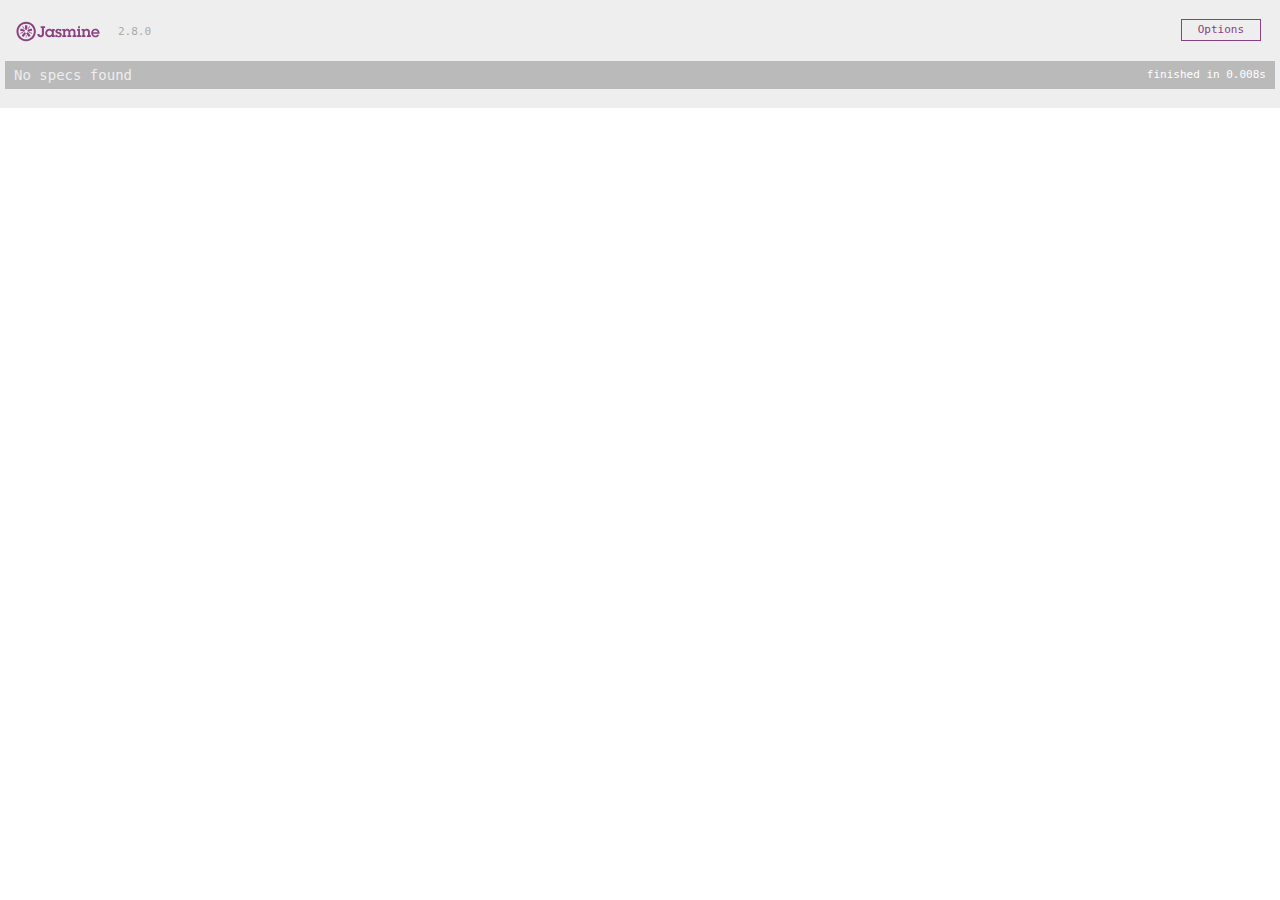
==== SpecRunner.html @ d38ffd71 "Set up testing infrastructure - Jasmine" ====
<!DOCTYPE html>
<html>
<head>
  <meta charset="utf-8">
  <title>Jasmine Spec Runner v2.8.0</title>

  <link rel="shortcut icon" type="image/png" href="lib/jasmine-2.8.0/jasmine_favicon.png">
  <link rel="stylesheet" href="lib/jasmine-2.8.0/jasmine.css">

  <script src="lib/jasmine-2.8.0/jasmine.js"></script>
  <script src="lib/jasmine-2.8.0/jasmine-html.js"></script>
  <script src="lib/jasmine-2.8.0/boot.js"></script>

  <!-- include source files here... -->
  <script src="src/textFileHandler.js"></script>

  <!-- include spec files here... -->
  <script src="spec/textFileHandlerSpec.js"></script>

</head>

<body>
</body>
</html>
---- lib/jasmine-2.8.0/jasmine.css ----
body { overflow-y: scroll; }

.jasmine_html-reporter { background-color: #eee; padding: 5px; margin: -8px; font-size: 11px; font-family: Monaco, "Lucida Console", monospace; line-height: 14px; color: #333; }
.jasmine_html-reporter a { text-decoration: none; }
.jasmine_html-reporter a:hover { text-decoration: underline; }
.jasmine_html-reporter p, .jasmine_html-reporter h1, .jasmine_html-reporter h2, .jasmine_html-reporter h3, .jasmine_html-reporter h4, .jasmine_html-reporter h5, .jasmine_html-reporter h6 { margin: 0; line-height: 14px; }
.jasmine_html-reporter .jasmine-banner, .jasmine_html-reporter .jasmine-symbol-summary, .jasmine_html-reporter .jasmine-summary, .jasmine_html-reporter .jasmine-result-message, .jasmine_html-reporter .jasmine-spec .jasmine-description, .jasmine_html-reporter .jasmine-spec-detail .jasmine-description, .jasmine_html-reporter .jasmine-alert .jasmine-bar, .jasmine_html-reporter .jasmine-stack-trace { padding-left: 9px; padding-right: 9px; }
.jasmine_html-reporter .jasmine-banner { position: relative; }
.jasmine_html-reporter .jasmine-banner .jasmine-title { background: url('[data-uri]') no-repeat; background: url('[data-uri]') no-repeat, none; -moz-background-size: 100%; -o-background-size: 100%; -webkit-background-size: 100%; background-size: 100%; display: block; float: left; width: 90px; height: 25px; }
.jasmine_html-reporter .jasmine-banner .jasmine-version { margin-left: 14px; position: relative; top: 6px; }
.jasmine_html-reporter #jasmine_content { position: fixed; right: 100%; }
.jasmine_html-reporter .jasmine-version { color: #aaa; }
.jasmine_html-reporter .jasmine-banner { margin-top: 14px; }
.jasmine_html-reporter .jasmine-duration { color: #fff; float: right; line-height: 28px; padding-right: 9px; }
.jasmine_html-reporter .jasmine-symbol-summary { overflow: hidden; *zoom: 1; margin: 14px 0; }
.jasmine_html-reporter .jasmine-symbol-summary li { display: inline-block; height: 10px; width: 14px; font-size: 16px; }
.jasmine_html-reporter .jasmine-symbol-summary li.jasmine-passed { font-size: 14px; }
.jasmine_html-reporter .jasmine-symbol-summary li.jasmine-passed:before { color: #007069; content: "\02022"; }
.jasmine_html-reporter .jasmine-symbol-summary li.jasmine-failed { line-height: 9px; }
.jasmine_html-reporter .jasmine-symbol-summary li.jasmine-failed:before { color: #ca3a11; content: "\d7"; font-weight: bold; margin-left: -1px; }
.jasmine_html-reporter .jasmine-symbol-summary li.jasmine-disabled { font-size: 14px; }
.jasmine_html-reporter .jasmine-symbol-summary li.jasmine-disabled:before { color: #bababa; content: "\02022"; }
.jasmine_html-reporter .jasmine-symbol-summary li.jasmine-pending { line-height: 17px; }
.jasmine_html-reporter .jasmine-symbol-summary li.jasmine-pending:before { color: #ba9d37; content: "*"; }
.jasmine_html-reporter .jasmine-symbol-summary li.jasmine-empty { font-size: 14px; }
.jasmine_html-reporter .jasmine-symbol-summary li.jasmine-empty:before { color: #ba9d37; content: "\02022"; }
.jasmine_html-reporter .jasmine-run-options { float: right; margin-right: 5px; border: 1px solid #8a4182; color: #8a4182; position: relative; line-height: 20px; }
.jasmine_html-reporter .jasmine-run-options .jasmine-trigger { cursor: pointer; padding: 8px 16px; }
.jasmine_html-reporter .jasmine-run-options .jasmine-payload { position: absolute; display: none; right: -1px; border: 1px solid #8a4182; background-color: #eee; white-space: nowrap; padding: 4px 8px; }
.jasmine_html-reporter .jasmine-run-options .jasmine-payload.jasmine-open { display: block; }
.jasmine_html-reporter .jasmine-bar { line-height: 28px; font-size: 14px; display: block; color: #eee; }
.jasmine_html-reporter .jasmine-bar.jasmine-failed { background-color: #ca3a11; }
.jasmine_html-reporter .jasmine-bar.jasmine-passed { background-color: #007069; }
.jasmine_html-reporter .jasmine-bar.jasmine-skipped { background-color: #bababa; }
.jasmine_html-reporter .jasmine-bar.jasmine-errored { background-color: #ca3a11; }
.jasmine_html-reporter .jasmine-bar.jasmine-menu { background-color: #fff; color: #aaa; }
.jasmine_html-reporter .jasmine-bar.jasmine-menu a { color: #333; }
.jasmine_html-reporter .jasmine-bar a { color: white; }
.jasmine_html-reporter.jasmine-spec-list .jasmine-bar.jasmine-menu.jasmine-failure-list, .jasmine_html-reporter.jasmine-spec-list .jasmine-results .jasmine-failures { display: none; }
.jasmine_html-reporter.jasmine-failure-list .jasmine-bar.jasmine-menu.jasmine-spec-list, .jasmine_html-reporter.jasmine-failure-list .jasmine-summary { display: none; }
.jasmine_html-reporter .jasmine-results { margin-top: 14px; }
.jasmine_html-reporter .jasmine-summary { margin-top: 14px; }
.jasmine_html-reporter .jasmine-summary ul { list-style-type: none; margin-left: 14px; padding-top: 0; padding-left: 0; }
.jasmine_html-reporter .jasmine-summary ul.jasmine-suite { margin-top: 7px; margin-bottom: 7px; }
.jasmine_html-reporter .jasmine-summary li.jasmine-passed a { color: #007069; }
.jasmine_html-reporter .jasmine-summary li.jasmine-failed a { color: #ca3a11; }
.jasmine_html-reporter .jasmine-summary li.jasmine-empty a { color: #ba9d37; }
.jasmine_html-reporter .jasmine-summary li.jasmine-pending a { color: #ba9d37; }
.jasmine_html-reporter .jasmine-summary li.jasmine-disabled a { color: #bababa; }
.jasmine_html-reporter .jasmine-description + .jasmine-suite { margin-top: 0; }
.jasmine_html-reporter .jasmine-suite { margin-top: 14px; }
.jasmine_html-reporter .jasmine-suite a { color: #333; }
.jasmine_html-reporter .jasmine-failures .jasmine-spec-detail { margin-bottom: 28px; }
.jasmine_html-reporter .jasmine-failures .jasmine-spec-detail .jasmine-description { background-color: #ca3a11; }
.jasmine_html-reporter .jasmine-failures .jasmine-spec-detail .jasmine-description a { color: white; }
.jasmine_html-reporter .jasmine-result-message { padding-top: 14px; color: #333; white-space: pre; }
.jasmine_html-reporter .jasmine-result-message span.jasmine-result { display: block; }
.jasmine_html-reporter .jasmine-stack-trace { margin: 5px 0 0 0; max-height: 224px; overflow: auto; line-height: 18px; color: #666; border: 1px solid #ddd; background: white; white-space: pre; }
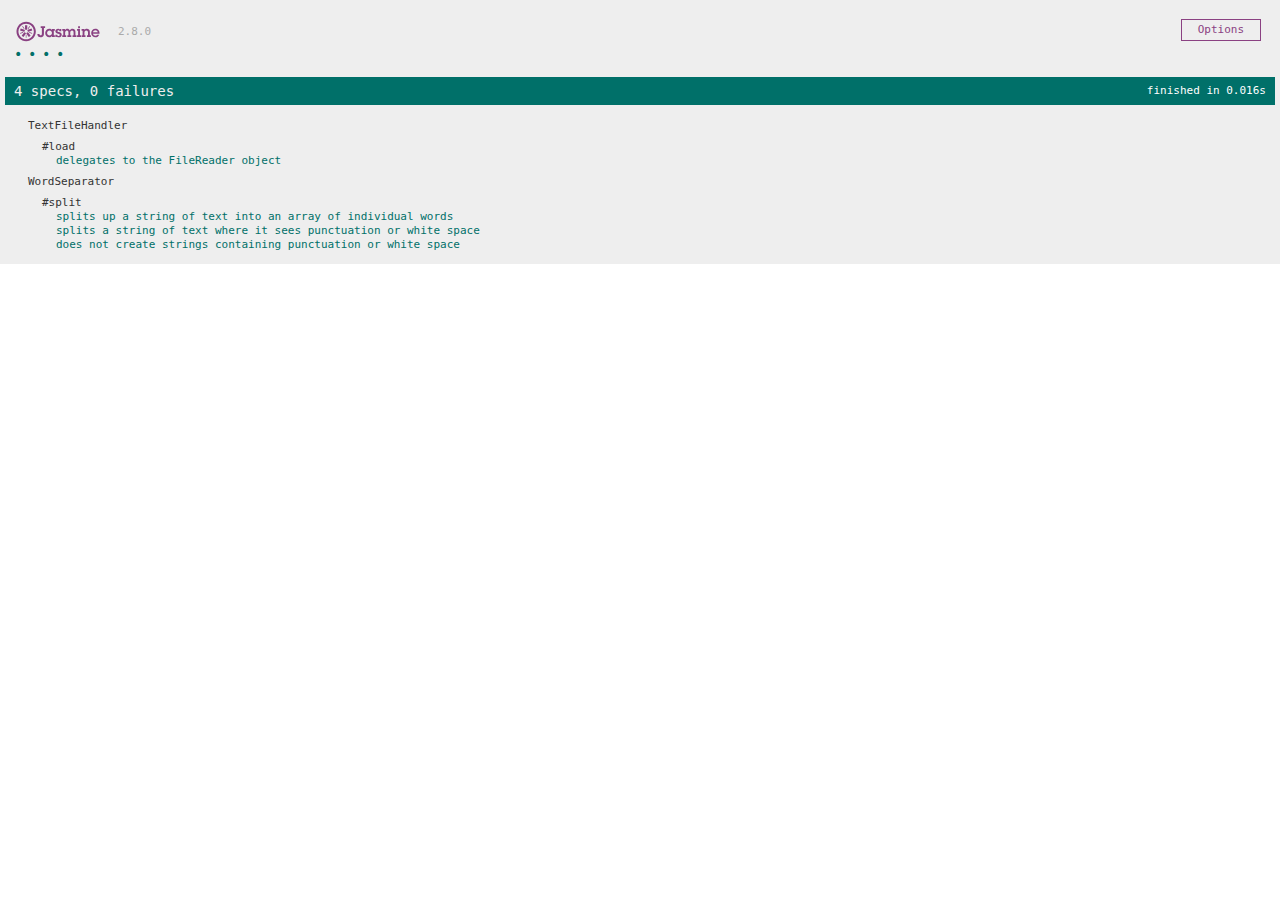
==== commit 6178c8c3: "Create WordSeparator to split up the text into words" ====
--- a/SpecRunner.html
+++ b/SpecRunner.html
@@ -13,9 +13,11 @@
 
   <!-- include source files here... -->
   <script src="src/textFileHandler.js"></script>
+  <script src="src/wordSeparator.js"></script>
 
   <!-- include spec files here... -->
   <script src="spec/textFileHandlerSpec.js"></script>
+  <script src="spec/wordSeparatorSpec.js"></script>
 
 </head>
 
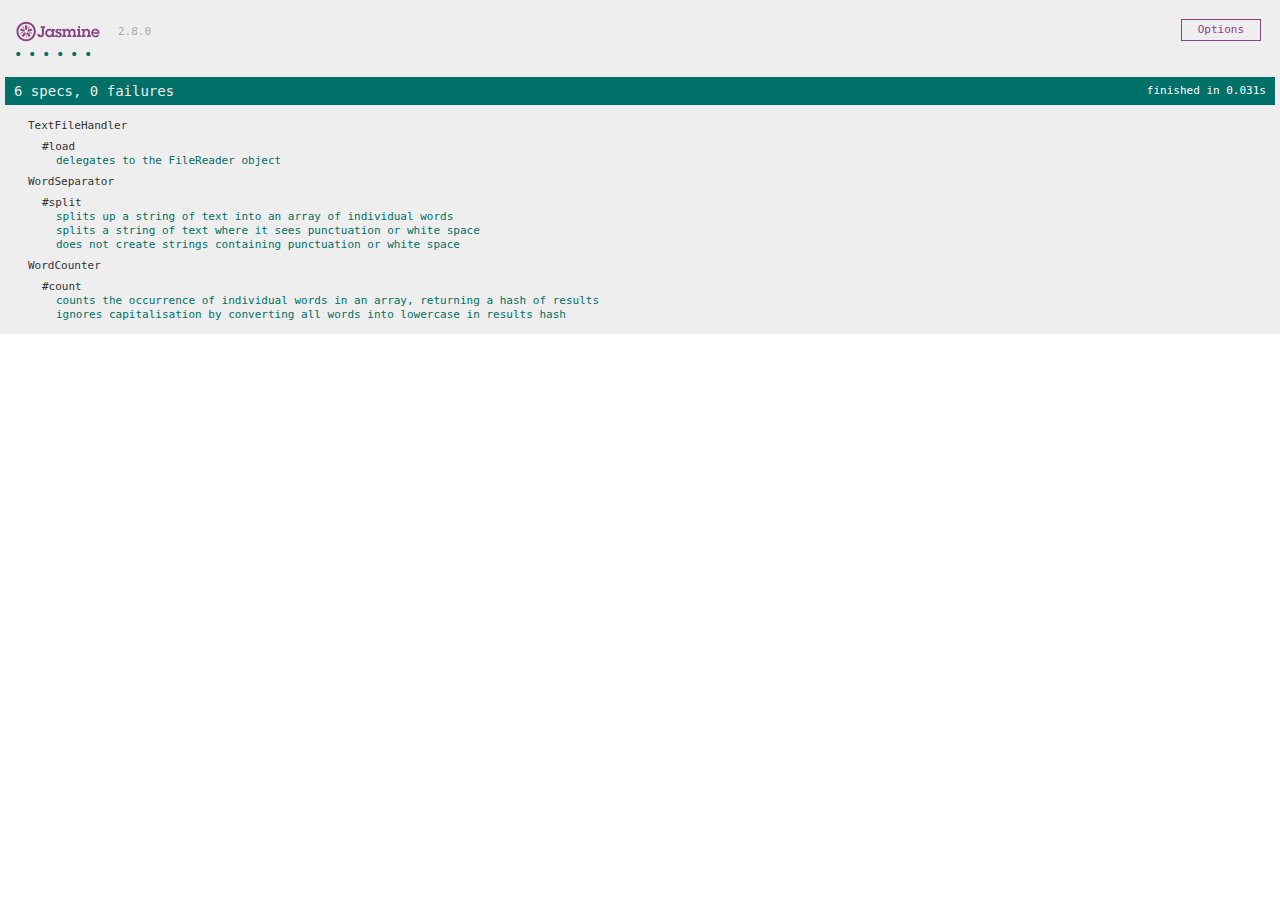
==== commit ed019d0f: "Create WordCounter to find unique words and the number of times each of them appear" ====
--- a/SpecRunner.html
+++ b/SpecRunner.html
@@ -14,10 +14,12 @@
   <!-- include source files here... -->
   <script src="src/textFileHandler.js"></script>
   <script src="src/wordSeparator.js"></script>
+  <script src="src/wordCounter.js"></script>
 
   <!-- include spec files here... -->
   <script src="spec/textFileHandlerSpec.js"></script>
   <script src="spec/wordSeparatorSpec.js"></script>
+  <script src="spec/wordCounterSpec.js"></script>
 
 </head>
 
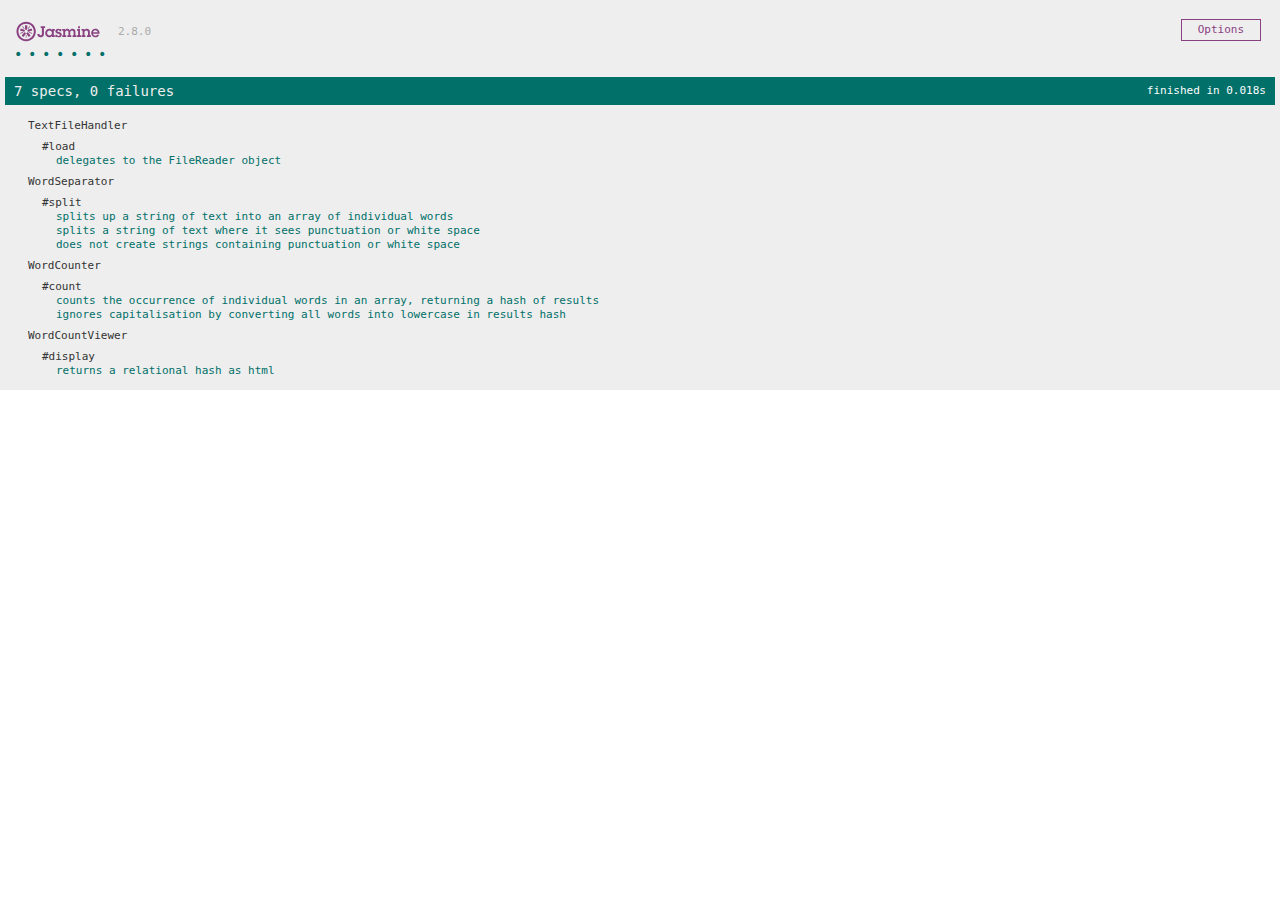
==== commit 6c95251d: "Create WordCountViewer to display results as html table" ====
--- a/SpecRunner.html
+++ b/SpecRunner.html
@@ -15,11 +15,13 @@
   <script src="src/textFileHandler.js"></script>
   <script src="src/wordSeparator.js"></script>
   <script src="src/wordCounter.js"></script>
+  <script src="src/wordCountViewer.js"></script>
 
   <!-- include spec files here... -->
   <script src="spec/textFileHandlerSpec.js"></script>
   <script src="spec/wordSeparatorSpec.js"></script>
   <script src="spec/wordCounterSpec.js"></script>
+  <script src="spec/wordCountViewerSpec.js"></script>
 
 </head>
 
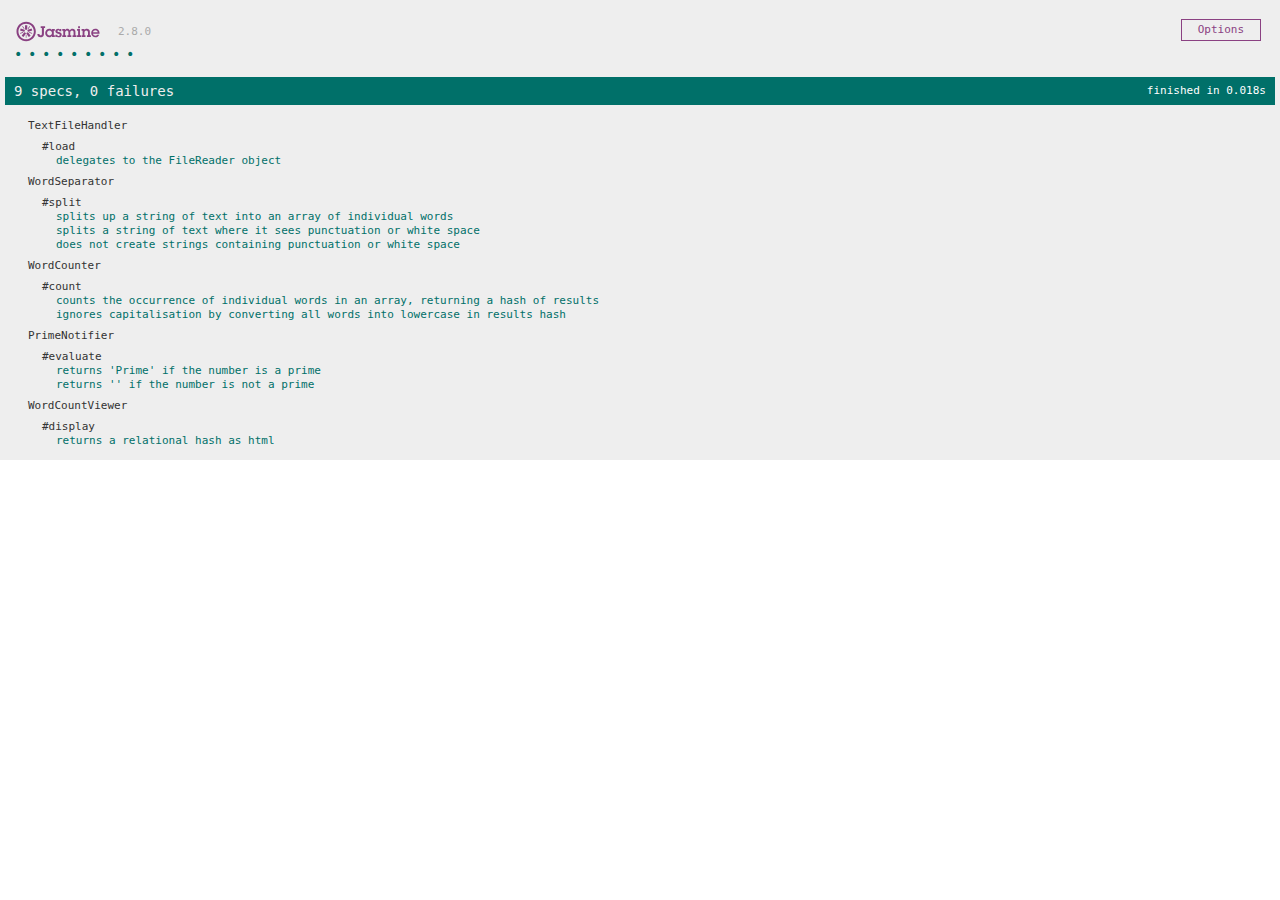
==== commit 9f573283: "Create PrimeNotifier to determine if word count is a prime number and update WordCountViewer" ====
--- a/SpecRunner.html
+++ b/SpecRunner.html
@@ -15,12 +15,14 @@
   <script src="src/textFileHandler.js"></script>
   <script src="src/wordSeparator.js"></script>
   <script src="src/wordCounter.js"></script>
+  <script src="src/primeNotifier.js"></script>
   <script src="src/wordCountViewer.js"></script>
 
   <!-- include spec files here... -->
   <script src="spec/textFileHandlerSpec.js"></script>
   <script src="spec/wordSeparatorSpec.js"></script>
   <script src="spec/wordCounterSpec.js"></script>
+  <script src="spec/primeNotifierSpec.js"></script>
   <script src="spec/wordCountViewerSpec.js"></script>
 
 </head>
